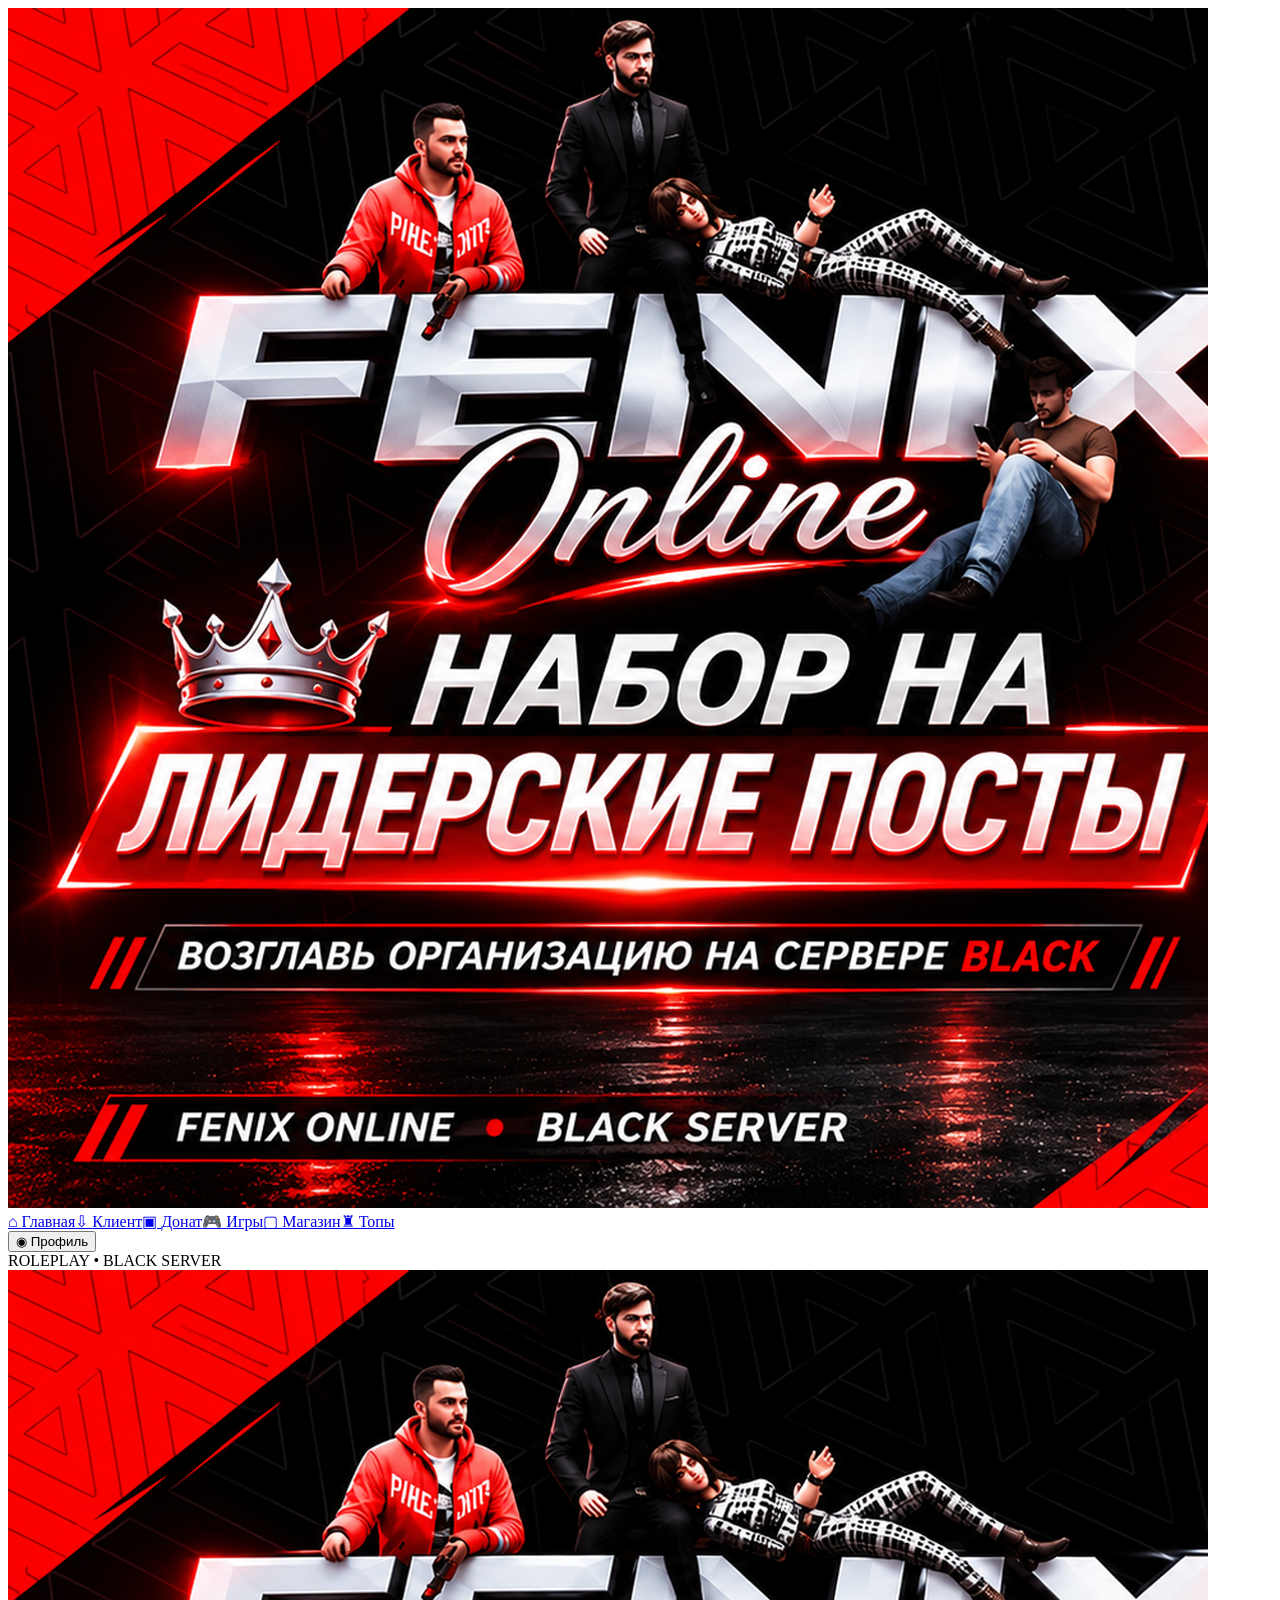
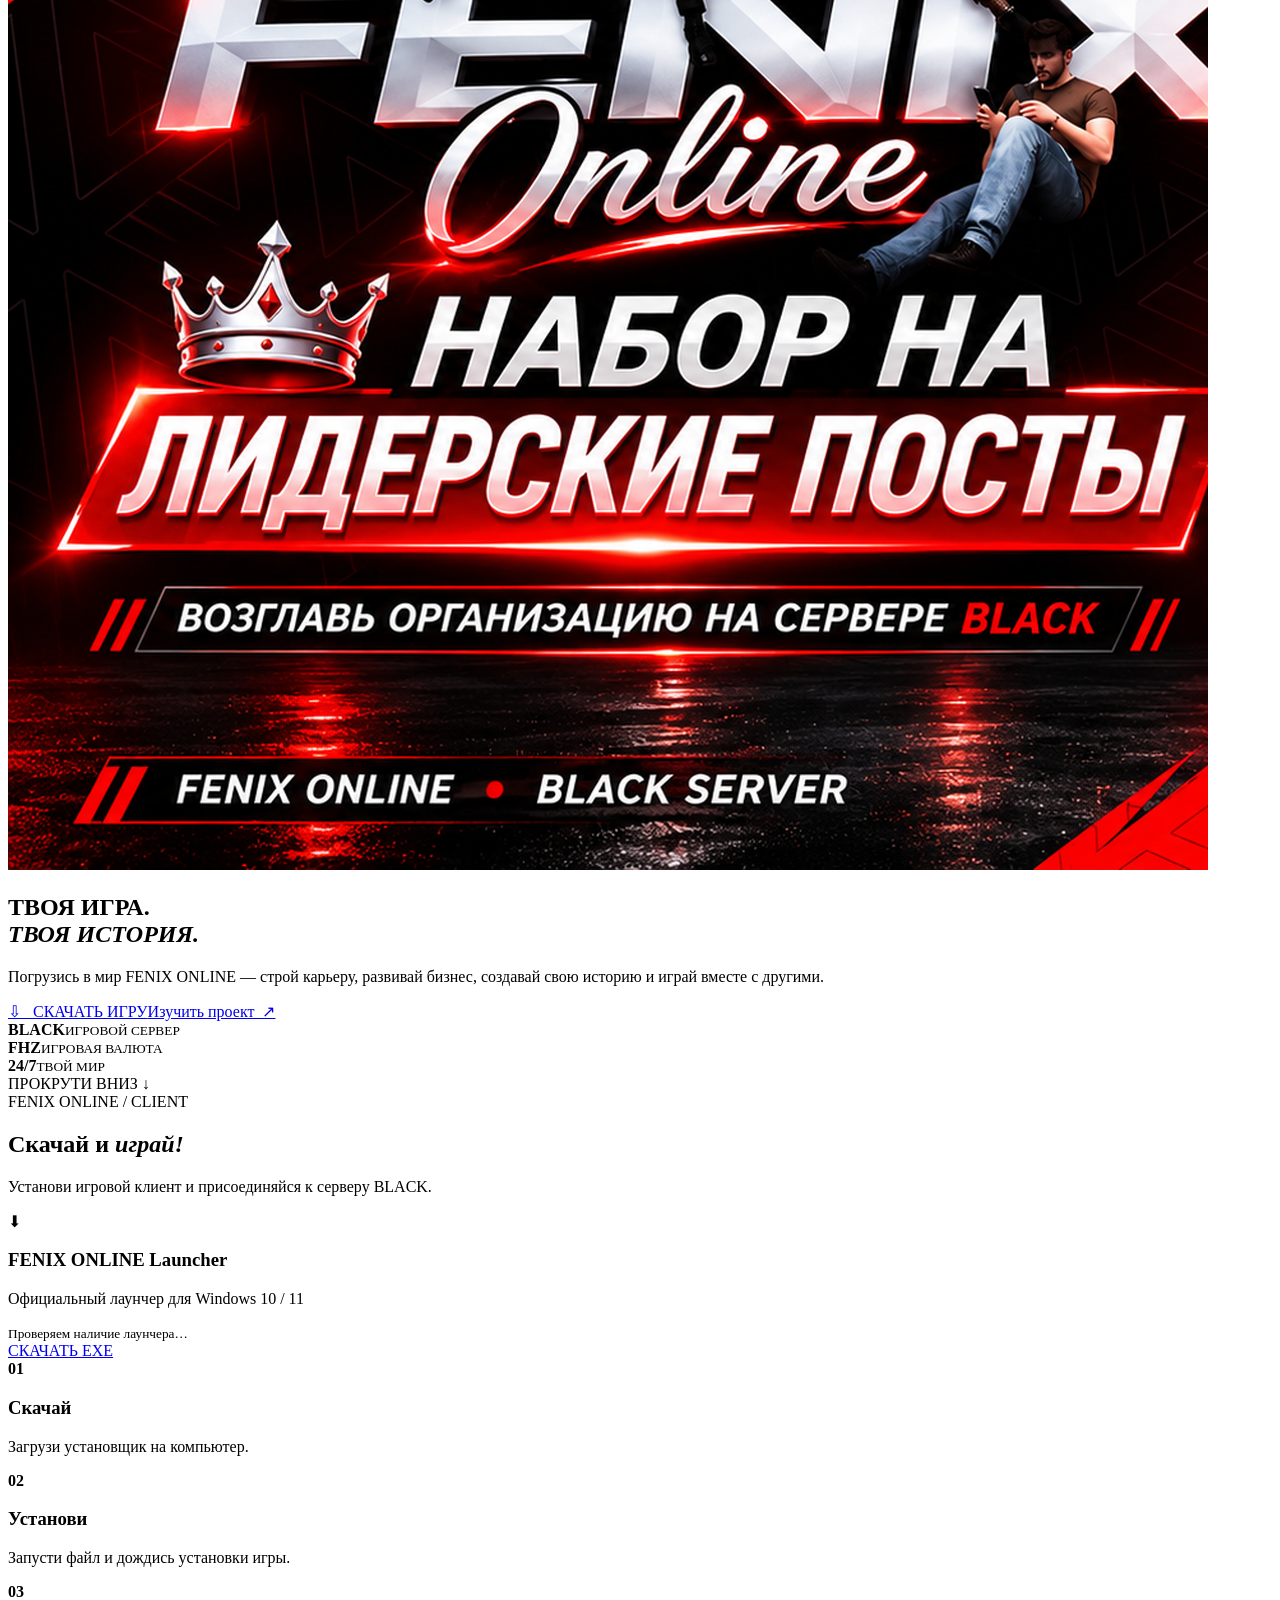
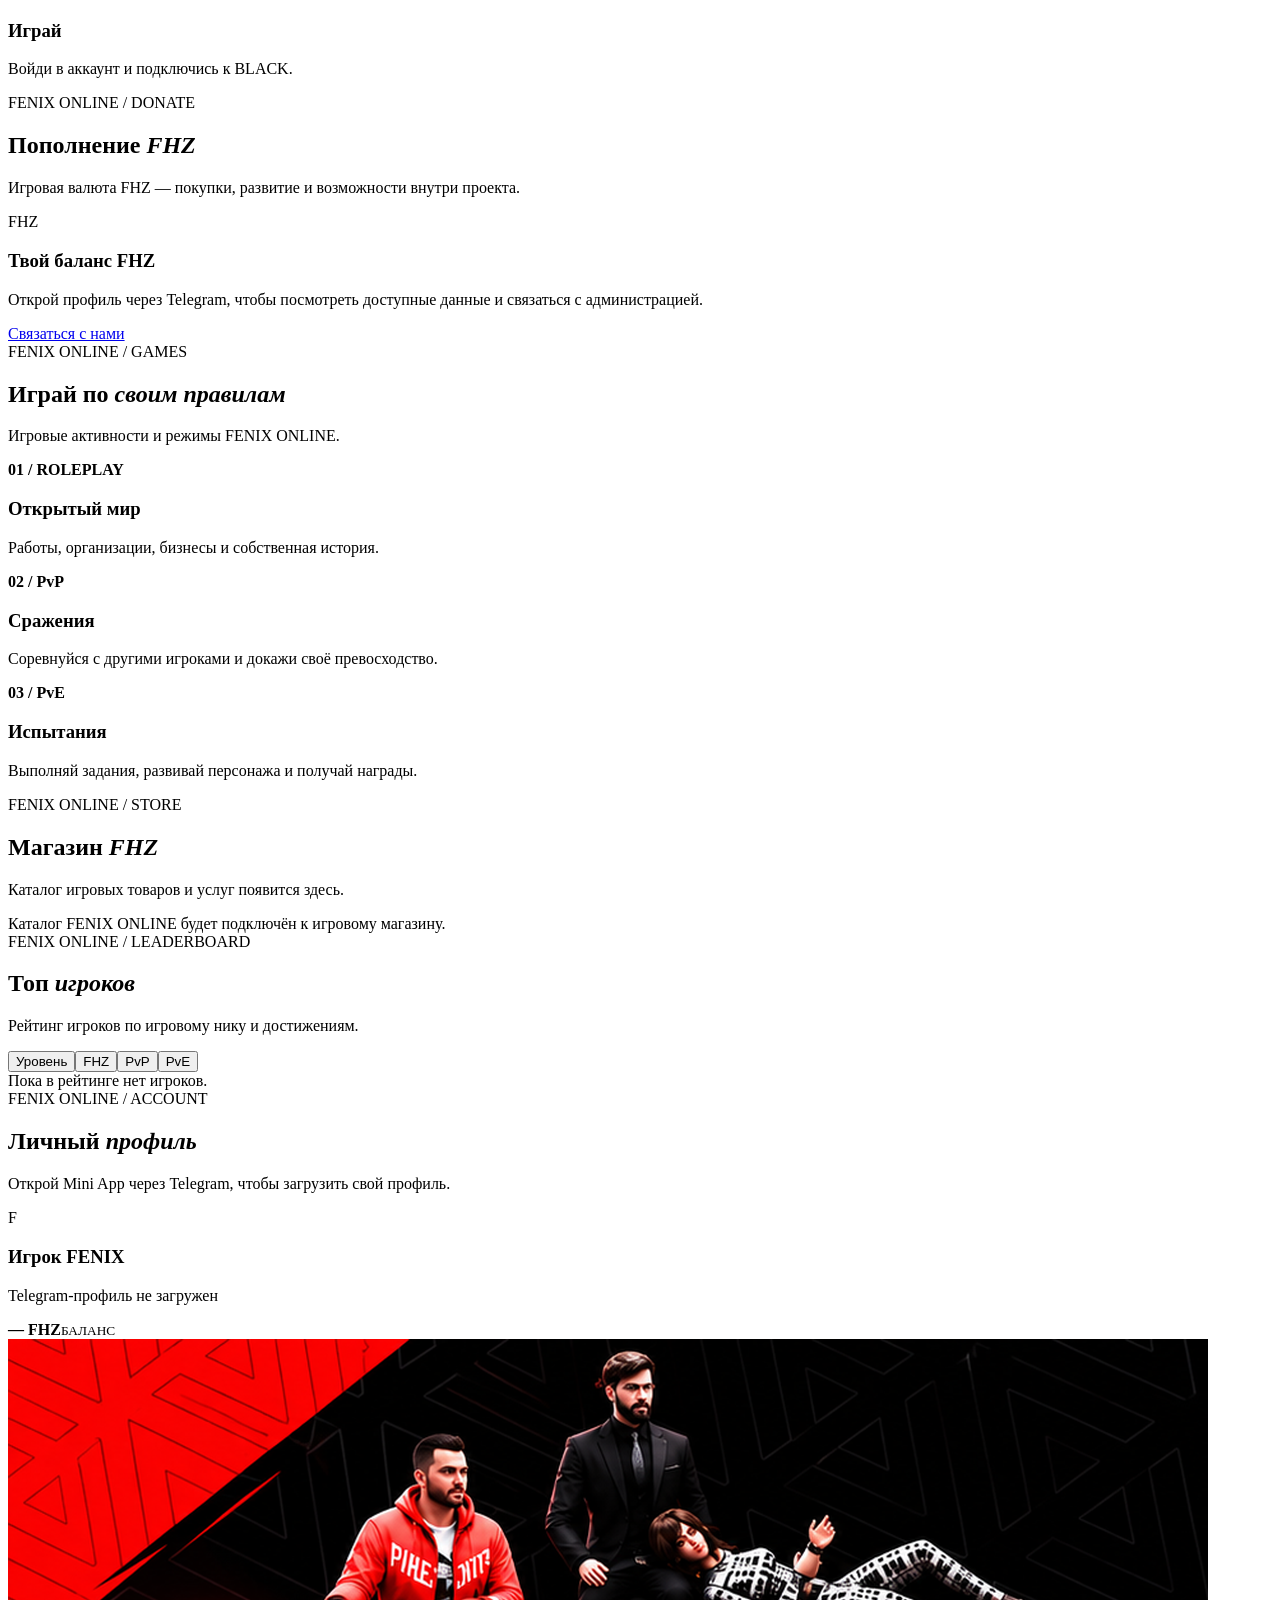
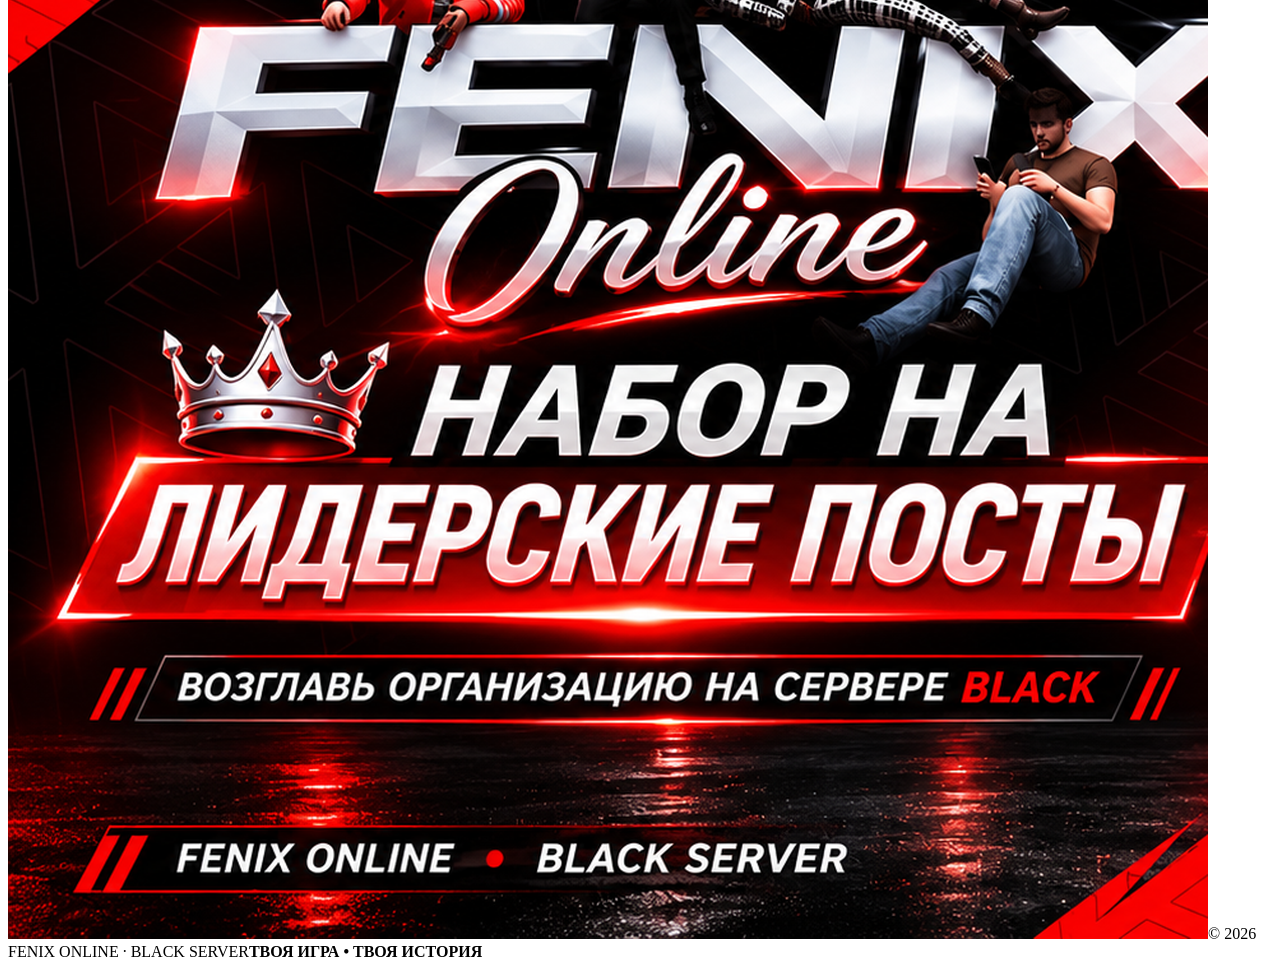
==== miniapp/index.html @ 0ef451dc "Add FENIX ONLINE Telegram Mini App interface" ====
<!doctype html>
<html lang="ru">
<head>
<meta charset="utf-8"><meta name="viewport" content="width=device-width,initial-scale=1,viewport-fit=cover">
<meta name="theme-color" content="#090a0f"><title>FENIX ONLINE</title>
<link rel="preconnect" href="https://fonts.googleapis.com"><link href="https://fonts.googleapis.com/css2?family=Manrope:wght@400;500;600;700;800;900&display=swap" rel="stylesheet">
<link rel="stylesheet" href="/miniapp/assets/app.css">
<script src="https://telegram.org/js/telegram-web-app.js"></script>
</head>
<body>
<div class="backdrop"></div><div class="shade"></div>
<header class="topbar">
  <a class="brand" href="#home"><img src="/assets/logo.png" alt="FENIX Online"></a>
  <nav id="nav"><a class="active" href="#home">⌂ <span>Главная</span></a><a href="#client">⇩ <span>Клиент</span></a><a href="#donate">▣ <span>Донат</span></a><a href="#games">🎮 <span>Игры</span></a><a href="#shop">▢ <span>Магазин</span></a><a href="#tops">♜ <span>Топы</span></a></nav>
  <button class="profile" id="profileBtn">◉ <span id="profileName">Профиль</span></button>
</header>
<main>
<section class="hero page active" id="home">
  <div class="hero-copy"><div class="eyebrow"><i></i> ROLEPLAY • BLACK SERVER</div><img class="hero-logo" src="/assets/logo.png" alt="FENIX ONLINE">
  <h1>ТВОЯ ИГРА.<br><em>ТВОЯ ИСТОРИЯ.</em></h1><p>Погрузись в мир FENIX ONLINE — строй карьеру, развивай бизнес, создавай свою историю и играй вместе с другими.</p>
  <div class="hero-actions"><a class="btn primary" href="#client">⇩ &nbsp; СКАЧАТЬ ИГРУ</a><a class="btn ghost" href="#games">Изучить проект&nbsp; ↗</a></div>
  <div class="stats"><div><b>BLACK</b><small>ИГРОВОЙ СЕРВЕР</small></div><div><b>FHZ</b><small>ИГРОВАЯ ВАЛЮТА</small></div><div><b>24/7</b><small>ТВОЙ МИР</small></div></div></div>
  <div class="scroll-hint">ПРОКРУТИ ВНИЗ <span>↓</span></div>
</section>
<section class="page content-page" id="client"><div class="section-head"><span class="kicker">FENIX ONLINE / CLIENT</span><h2>Скачай и <em>играй!</em></h2><p>Установи игровой клиент и присоединяйся к серверу BLACK.</p></div><div class="download-card"><div class="download-icon">⬇</div><div><h3>FENIX ONLINE Launcher</h3><p>Официальный лаунчер для Windows 10 / 11</p><small id="launcherState">Проверяем наличие лаунчера…</small></div><a class="btn primary" id="downloadBtn" href="/launcher/FenixOnline.exe">СКАЧАТЬ EXE</a></div><div class="steps"><article><b>01</b><h3>Скачай</h3><p>Загрузи установщик на компьютер.</p></article><article><b>02</b><h3>Установи</h3><p>Запусти файл и дождись установки игры.</p></article><article><b>03</b><h3>Играй</h3><p>Войди в аккаунт и подключись к BLACK.</p></article></div></section>
<section class="page content-page" id="donate"><div class="section-head"><span class="kicker">FENIX ONLINE / DONATE</span><h2>Пополнение <em>FHZ</em></h2><p>Игровая валюта FHZ — покупки, развитие и возможности внутри проекта.</p></div><div class="feature-card"><div class="coin">FHZ</div><div><h3>Твой баланс FHZ</h3><p>Открой профиль через Telegram, чтобы посмотреть доступные данные и связаться с администрацией.</p></div><a class="btn primary" href="https://t.me/FenixMediarobot" target="_blank" rel="noopener">Связаться с нами</a></div></section>
<section class="page content-page" id="games"><div class="section-head"><span class="kicker">FENIX ONLINE / GAMES</span><h2>Играй по <em>своим правилам</em></h2><p>Игровые активности и режимы FENIX ONLINE.</p></div><div class="tiles"><article><b>01 / ROLEPLAY</b><h3>Открытый мир</h3><p>Работы, организации, бизнесы и собственная история.</p></article><article><b>02 / PvP</b><h3>Сражения</h3><p>Соревнуйся с другими игроками и докажи своё превосходство.</p></article><article><b>03 / PvE</b><h3>Испытания</h3><p>Выполняй задания, развивай персонажа и получай награды.</p></article></div></section>
<section class="page content-page" id="shop"><div class="section-head"><span class="kicker">FENIX ONLINE / STORE</span><h2>Магазин <em>FHZ</em></h2><p>Каталог игровых товаров и услуг появится здесь.</p></div><div class="empty-card">Каталог FENIX ONLINE будет подключён к игровому магазину.</div></section>
<section class="page content-page" id="tops"><div class="section-head"><span class="kicker">FENIX ONLINE / LEADERBOARD</span><h2>Топ <em>игроков</em></h2><p>Рейтинг игроков по игровому нику и достижениям.</p></div><div class="tabs"><button class="selected" data-top="level">Уровень</button><button data-top="fhz">FHZ</button><button data-top="pvp">PvP</button><button data-top="pve">PvE</button></div><div class="leaderboard" id="leaderboard"><div class="empty-card">Пока в рейтинге нет игроков.</div></div></section>
<section class="page content-page" id="profile"><div class="section-head"><span class="kicker">FENIX ONLINE / ACCOUNT</span><h2>Личный <em>профиль</em></h2><p id="profileHint">Открой Mini App через Telegram, чтобы загрузить свой профиль.</p></div><div class="feature-card"><div class="avatar" id="avatar">F</div><div><h3 id="playerName">Игрок FENIX</h3><p id="playerInfo">Telegram-профиль не загружен</p></div><div class="balance"><b>— FHZ</b><small>БАЛАНС</small></div></div></section>
</main>
<footer><img src="/assets/logo.png" alt="FENIX ONLINE"><span>© 2026 FENIX ONLINE · BLACK SERVER</span><b>ТВОЯ ИГРА • ТВОЯ ИСТОРИЯ</b></footer>
<script src="/miniapp/assets/app.js"></script>
</body></html>
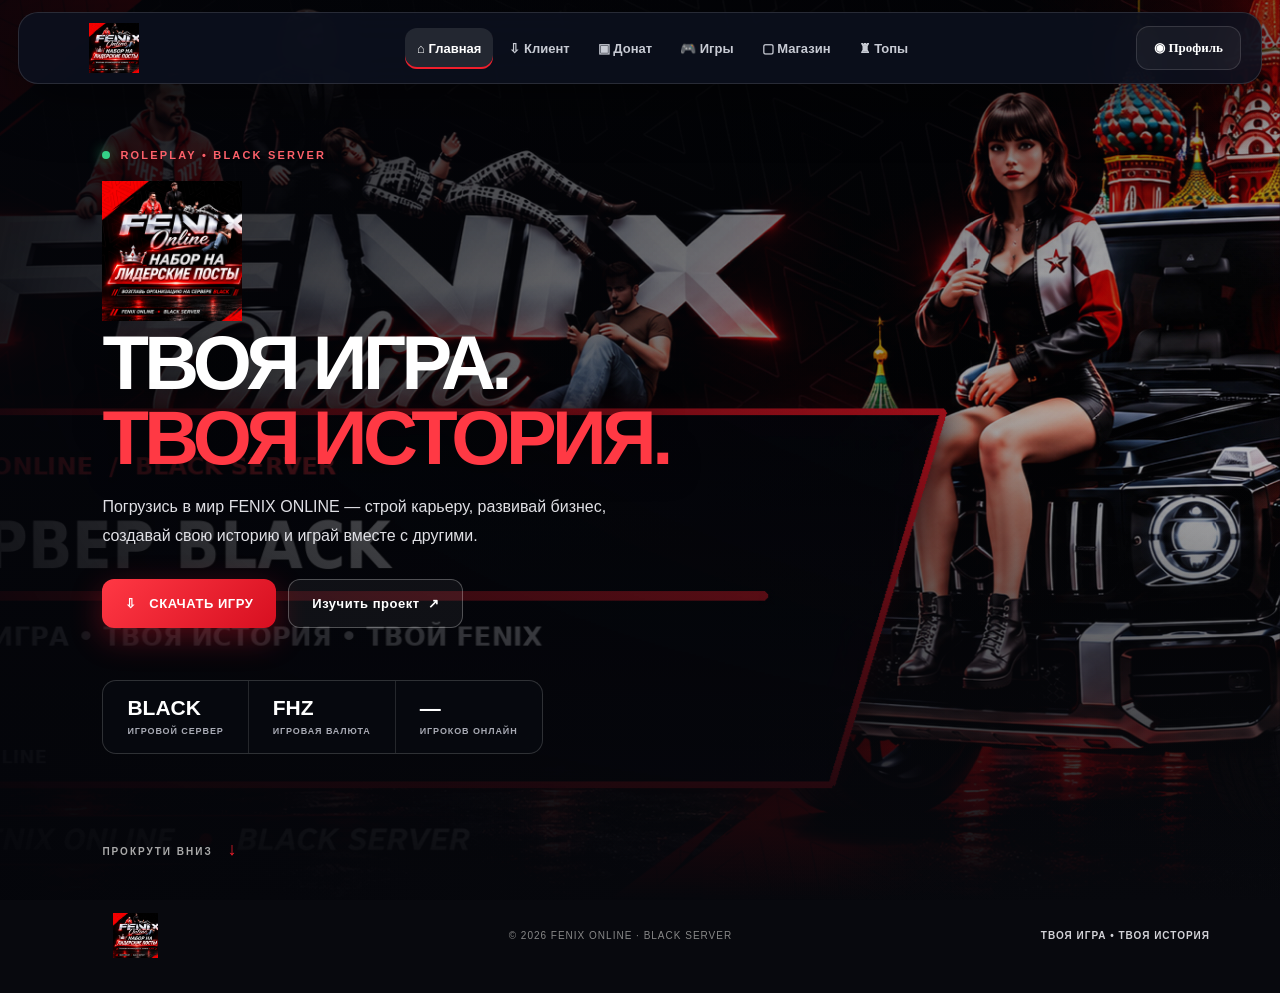
==== commit 120af4f2: "Show live BLACK server player count" ====
--- a/miniapp/index.html
+++ b/miniapp/index.html
@@ -19,7 +19,7 @@
   <div class="hero-copy"><div class="eyebrow"><i></i> ROLEPLAY • BLACK SERVER</div><img class="hero-logo" src="/assets/logo.png" alt="FENIX ONLINE">
   <h1>ТВОЯ ИГРА.<br><em>ТВОЯ ИСТОРИЯ.</em></h1><p>Погрузись в мир FENIX ONLINE — строй карьеру, развивай бизнес, создавай свою историю и играй вместе с другими.</p>
   <div class="hero-actions"><a class="btn primary" href="#client">⇩ &nbsp; СКАЧАТЬ ИГРУ</a><a class="btn ghost" href="#games">Изучить проект&nbsp; ↗</a></div>
-  <div class="stats"><div><b>BLACK</b><small>ИГРОВОЙ СЕРВЕР</small></div><div><b>FHZ</b><small>ИГРОВАЯ ВАЛЮТА</small></div><div><b>24/7</b><small>ТВОЙ МИР</small></div></div></div>
+  <div class="stats"><div><b>BLACK</b><small>ИГРОВОЙ СЕРВЕР</small></div><div><b>FHZ</b><small>ИГРОВАЯ ВАЛЮТА</small></div><div><b id="livePlayers">—</b><small id="livePlayersLabel">ИГРОКОВ ОНЛАЙН</small></div></div></div>
   <div class="scroll-hint">ПРОКРУТИ ВНИЗ <span>↓</span></div>
 </section>
 <section class="page content-page" id="client"><div class="section-head"><span class="kicker">FENIX ONLINE / CLIENT</span><h2>Скачай и <em>играй!</em></h2><p>Установи игровой клиент и присоединяйся к серверу BLACK.</p></div><div class="download-card"><div class="download-icon">⬇</div><div><h3>FENIX ONLINE Launcher</h3><p>Официальный лаунчер для Windows 10 / 11</p><small id="launcherState">Проверяем наличие лаунчера…</small></div><a class="btn primary" id="downloadBtn" href="/launcher/FenixOnline.exe">СКАЧАТЬ EXE</a></div><div class="steps"><article><b>01</b><h3>Скачай</h3><p>Загрузи установщик на компьютер.</p></article><article><b>02</b><h3>Установи</h3><p>Запусти файл и дождись установки игры.</p></article><article><b>03</b><h3>Играй</h3><p>Войди в аккаунт и подключись к BLACK.</p></article></div></section>
--- a/miniapp/assets/app.css
+++ b/miniapp/assets/app.css
@@ -0,0 +1 @@
+:root{--red:#f21e2b;--red2:#ff3944;--bg:#08090e;--panel:rgba(12,14,21,.78);--line:rgba(255,255,255,.12);--muted:#a7a9b3}*{box-sizing:border-box}html{scroll-behavior:smooth}body{margin:0;background:var(--bg);color:#fff;font-family:Manrope,Arial,sans-serif;min-height:100vh}.backdrop{position:fixed;inset:0;background:url('/assets/black_server.jpg') center center/cover no-repeat;z-index:-3}.shade{position:fixed;inset:0;background:linear-gradient(90deg,rgba(4,5,10,.91),rgba(4,5,10,.55) 48%,rgba(4,5,10,.18)),linear-gradient(0deg,#08090e 0%,transparent 55%,rgba(5,6,10,.4));z-index:-2}.topbar{position:sticky;top:10px;z-index:20;margin:12px auto 0;width:min(1420px,calc(100% - 36px));height:72px;padding:0 20px;display:flex;align-items:center;gap:22px;border:1px solid rgba(255,255,255,.12);border-radius:20px;background:rgba(12,17,30,.88);backdrop-filter:blur(18px);box-shadow:0 18px 55px #0007}.brand{display:flex;align-items:center;width:150px;flex-shrink:0}.brand img{width:100%;height:50px;object-fit:contain}nav{display:flex;align-items:center;gap:4px;flex:1;justify-content:center}nav a{color:#c8cbd4;text-decoration:none;font-size:13px;font-weight:800;padding:13px 12px;border-radius:12px;white-space:nowrap}nav a:hover,nav a.active{background:rgba(255,255,255,.1);color:white}nav a.active{box-shadow:inset 0 -2px var(--red)}.profile{border:1px solid #ffffff22;background:#ffffff0c;color:#fff;padding:13px 17px;border-radius:13px;font:800 13px Manrope;white-space:nowrap}.hero{min-height:calc(100svh - 96px);max-width:1420px;margin:auto;display:flex;align-items:center;padding:65px 8% 90px;position:relative}.hero-copy{max-width:670px}.eyebrow,.kicker{font-size:11px;font-weight:900;letter-spacing:.2em;color:#ff626b}.eyebrow{display:flex;align-items:center;gap:10px}.eyebrow i{width:8px;height:8px;border-radius:50%;background:#35d38a;box-shadow:0 0 14px #35d38a}.hero-logo{display:block;width:min(490px,90%);height:140px;object-fit:contain;object-position:left center;margin:20px 0 0}.hero h1{font-size:clamp(40px,6vw,76px);line-height:.99;letter-spacing:-.06em;margin:4px 0 18px;font-weight:900;text-shadow:0 5px 30px #0008}.hero h1 em,.section-head h2 em{font-style:normal;color:var(--red2)}.hero p{font-size:16px;line-height:1.8;color:#e0e0e5;max-width:570px}.hero-actions{display:flex;gap:12px;margin-top:28px;flex-wrap:wrap}.btn{display:inline-flex;align-items:center;justify-content:center;text-decoration:none;padding:16px 23px;border-radius:12px;font-weight:900;font-size:13px;letter-spacing:.04em}.primary{background:linear-gradient(135deg,#ff3844,#d70f20);color:#fff;box-shadow:0 10px 32px #ed172c55}.ghost{border:1px solid #ffffff44;color:#fff;background:#ffffff0d}.stats{display:flex;gap:0;margin-top:52px;border:1px solid #ffffff2a;background:#090b11a8;backdrop-filter:blur(12px);border-radius:14px;width:max-content;max-width:100%}.stats div{padding:15px 24px;border-right:1px solid #ffffff20}.stats div:last-child{border:0}.stats b{display:block;font-size:21px}.stats small{font-size:9px;color:#a9abb5;font-weight:900;letter-spacing:.1em}.scroll-hint{position:absolute;bottom:28px;left:8%;font-size:10px;letter-spacing:.2em;color:#aaa;font-weight:800}.scroll-hint span{color:var(--red);font-size:18px;margin-left:10px}.page{display:none}.page.active{display:block}.content-page{max-width:1180px;margin:70px auto 110px;padding:65px 38px;border:1px solid #ffffff20;border-radius:25px;background:rgba(8,10,16,.84);backdrop-filter:blur(16px);box-shadow:0 30px 100px #0008;min-height:480px}.section-head{text-align:center;margin:0 auto 42px;max-width:720px}.section-head h2{font-size:clamp(34px,5vw,58px);margin:12px 0;font-weight:900;letter-spacing:-.05em}.section-head p{color:#b9bbc5;line-height:1.7}.download-card,.feature-card{display:flex;align-items:center;gap:22px;padding:25px;border-radius:18px;background:linear-gradient(110deg,#191b25,#0d0f17);border:1px solid #ffffff20}.download-card>div:nth-child(2),.feature-card>div:nth-child(2){flex:1}.download-card h3,.feature-card h3{margin:0 0 6px;font-size:20px}.download-card p,.feature-card p{color:#aaa;margin:0 0 8px}.download-card small{color:#ff6c74}.download-icon,.coin{width:62px;height:62px;display:grid;place-items:center;border-radius:16px;background:#ed1c2d;color:white;font-size:28px;font-weight:900}.coin{font-size:15px;box-shadow:0 0 35px #ed1c2d55}.steps,.tiles{display:grid;grid-template-columns:repeat(3,1fr);gap:15px;margin-top:20px}.steps article,.tiles article{padding:24px;border:1px solid #ffffff18;border-radius:16px;background:#ffffff08}.steps article>b,.tiles article>b{color:#ff626b;font-size:12px;letter-spacing:.12em}.steps h3,.tiles h3{margin:14px 0 8px}.steps p,.tiles p{color:#aeb0bb;line-height:1.6;font-size:13px}.empty-card{padding:28px;text-align:center;color:#b8bac4;border:1px dashed #ffffff35;border-radius:16px;background:#ffffff08}.tabs{display:flex;gap:8px;justify-content:center;flex-wrap:wrap;margin-bottom:20px}.tabs button{border:1px solid #ffffff25;background:#ffffff0a;color:#ddd;padding:12px 18px;border-radius:10px;font:800 12px Manrope}.tabs button.selected{background:var(--red);border-color:var(--red);color:white}.leaderboard{max-width:820px;margin:auto}.avatar{width:58px;height:58px;border-radius:50%;display:grid;place-items:center;background:linear-gradient(135deg,#f21e2b,#55101a);font-size:25px;font-weight:900}.balance{margin-left:auto;text-align:right}.balance b{display:block;color:#ff525d;font-size:22px}.balance small{color:#aaa;font-size:9px;letter-spacing:.12em}footer{max-width:1180px;margin:0 auto;padding:25px 20px 35px;display:flex;align-items:center;justify-content:space-between;gap:15px;color:#888;font-size:10px;letter-spacing:.1em}footer img{width:130px;height:45px;object-fit:contain}footer b{color:#d2d2d7}@media(max-width:900px){.topbar{width:calc(100% - 18px);height:auto;min-height:62px;padding:8px 12px;gap:8px;flex-wrap:wrap}.brand{width:105px}.brand img{height:38px}nav{order:3;flex-basis:100%;overflow-x:auto;justify-content:flex-start;padding-bottom:2px}nav a{font-size:11px;padding:9px 10px}.profile{margin-left:auto;padding:10px 12px}.hero{min-height:calc(100svh - 145px);padding:55px 7% 80px}.hero-logo{height:100px}.hero p{font-size:14px}.stats div{padding:12px 14px}.content-page{margin:25px 12px 65px;padding:42px 18px}.download-card,.feature-card{flex-wrap:wrap}.download-card .btn{width:100%}.steps,.tiles{grid-template-columns:1fr 1fr}footer{flex-wrap:wrap;justify-content:center;text-align:center}}@media(max-width:520px){.hero{align-items:flex-start;padding-top:65px}.hero h1{font-size:43px}.hero-logo{height:82px}.hero-actions .btn{width:100%}.stats{width:100%;justify-content:space-around}.stats div{padding:12px 10px}.stats b{font-size:17px}.stats small{font-size:7px}.steps,.tiles{grid-template-columns:1fr}.section-head h2{font-size:36px}}
